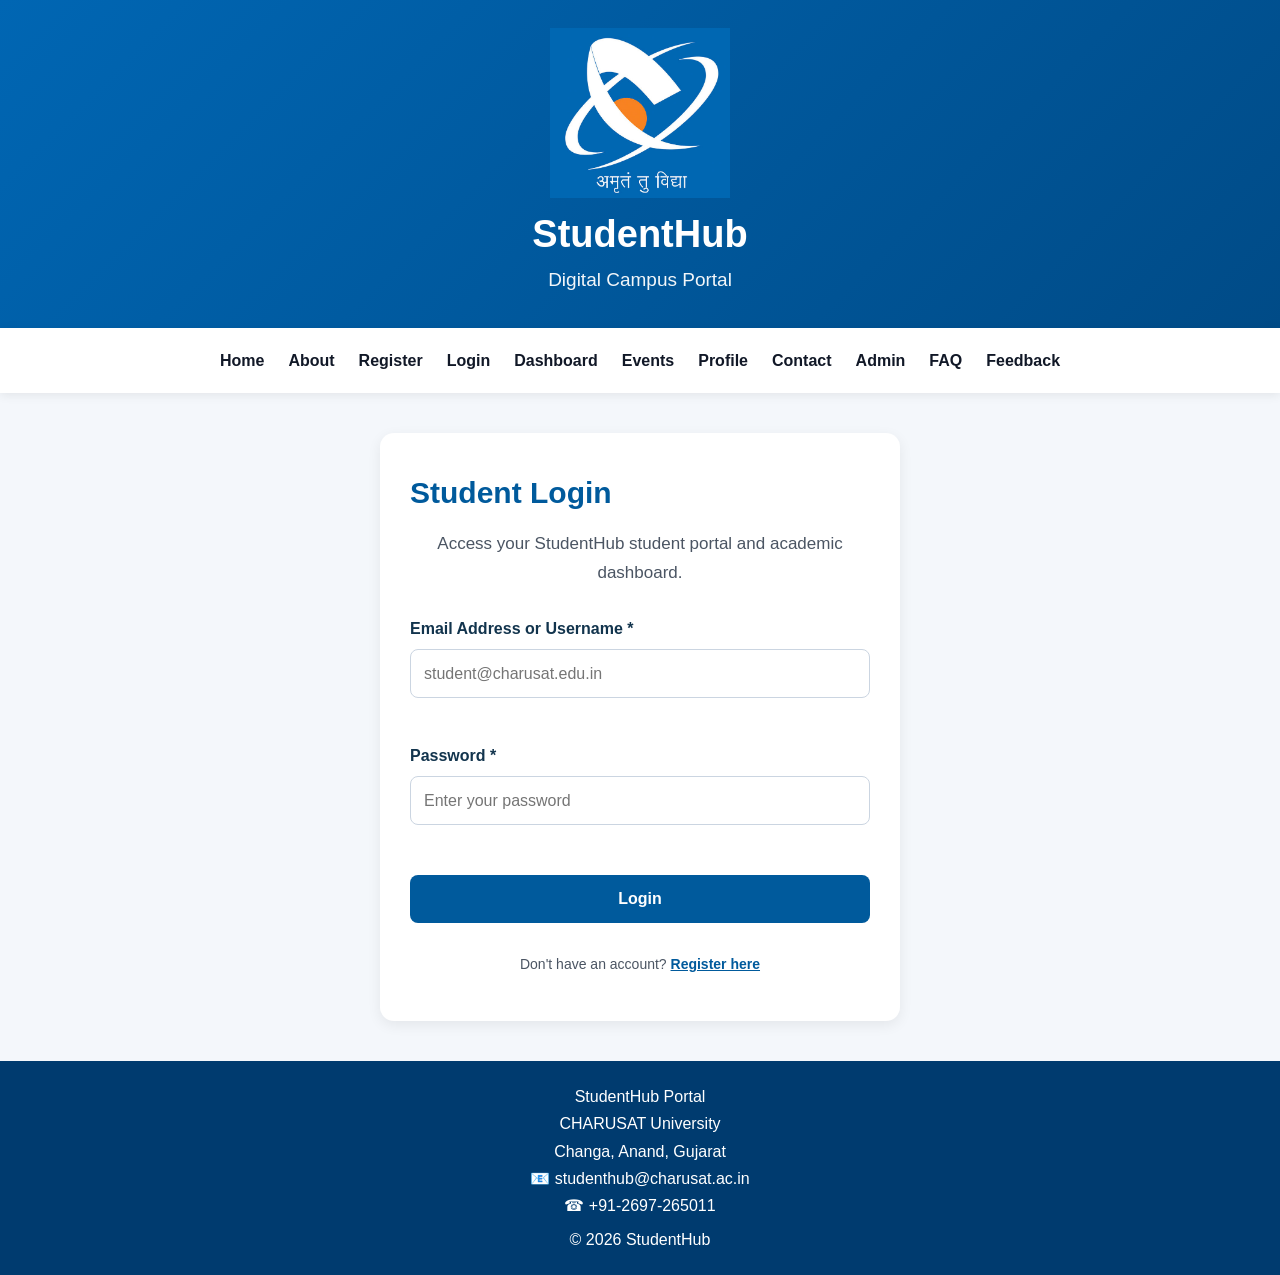
==== pages/login.html @ 66938e15 "Practical 5" ====
<!DOCTYPE html>
<html lang="en">

<head>
    <meta charset="UTF-8">
    <meta name="viewport" content="width=device-width, initial-scale=1.0">

    <title>StudentHub - Student Login</title>

    <link rel="icon"
          type="image/png"
          href="../images/logo.png">

    <link rel="stylesheet"
          href="../css/style.css">

    <link rel="stylesheet"
          href="../css/login.css">
</head>

<body>

    <!-- =========================
         Header
         ========================= -->

    <header>

        <img src="../images/logo.png"
             alt="StudentHub Logo">

        <h1>StudentHub</h1>

        <p>Digital Campus Portal</p>

    </header>


    <!-- =========================
         Navigation
         ========================= -->

    <button id="menuBtn" aria-expanded="false" aria-controls="mainMenu">☰ Menu</button>

    <nav id="mainMenu">

        <ul>
            <li><a href="index.html">Home</a></li>
            <li><a href="about.html">About</a></li>
            <li><a href="register.html">Register</a></li>
            <li><a href="login.html" aria-current="page">Login</a></li>
            <li><a href="dashboard.html">Dashboard</a></li>
            <li><a href="events.html">Events</a></li>
            <li><a href="profile.html">Profile</a></li>
            <li><a href="contact.html">Contact</a></li>
            <li><a href="admin.html">Admin</a></li>
            <li><a href="faq.html">FAQ</a></li>
            <li><a href="feedback.html">Feedback</a></li>
        </ul>

    </nav>


    <!-- =========================
         Main Content - Login
         ========================= -->

    <main>

        <section class="login-section" aria-labelledby="loginHeading">

            <h2 id="loginHeading">Student Login</h2>

            <p>Access your StudentHub student portal and academic dashboard.</p>

            <div id="loginSuccess" class="form-success" role="status" aria-live="polite" style="display:none;"></div>

            <form id="loginForm" novalidate>

                <div class="form-group">
                    <label for="loginEmail">
                        Email Address or Username
                        <span class="required" aria-hidden="true">*</span>
                    </label>

                    <input type="text"
                           id="loginEmail"
                           name="email"
                           required
                           placeholder="student@charusat.edu.in"
                           autocomplete="username">

                    <span id="loginEmailError"
                          class="form-error"
                          role="alert"
                          aria-live="polite"></span>
                </div>

                <div class="form-group">
                    <label for="loginPassword">
                        Password
                        <span class="required" aria-hidden="true">*</span>
                    </label>

                    <input type="password"
                           id="loginPassword"
                           name="password"
                           required
                           placeholder="Enter your password"
                           autocomplete="current-password">

                    <span id="loginPasswordError"
                          class="form-error"
                          role="alert"
                          aria-live="polite"></span>
                </div>

                <button type="submit"
                        class="login-submit"
                        id="loginSubmitBtn">
                    Login
                </button>

                <p class="login-footer-text">
                    Don't have an account? <a href="register.html">Register here</a>
                </p>

            </form>

        </section>

    </main>


    <!-- =========================
         Footer
         ========================= -->

    <footer>

        <address>

            StudentHub Portal<br>
            CHARUSAT University<br>
            Changa, Anand, Gujarat<br>
            📧 studenthub@charusat.ac.in<br>
            ☎ +91-2697-265011

        </address>

        <p>
            © 2026 StudentHub
        </p>

    </footer>


    <!-- JavaScript -->
    <script src="../js/script.js"></script>
    <script src="../js/login.js"></script>

</body>

</html>
---- css/style.css ----
/* =========================================================
   StudentHub - Main Stylesheet
   ========================================================= */

/* =========================
   Reset & Base
   ========================= */

*,
*::before,
*::after {
    box-sizing: border-box;
}

html {
    scroll-behavior: smooth;
}

html,
body {
    width: 100%;
    max-width: 100%;
    overflow-x: hidden;
}

body {
    margin: 0;
    background: #f4f7fb;
    color: #111827;
    font-family: Arial, Helvetica, sans-serif;
    line-height: 1.6;
    transition:
        background-color 0.3s ease,
        color 0.3s ease;
}

button,
a {
    -webkit-tap-highlight-color: transparent;
}

button {
    font-family: inherit;
}

/* =========================
   Header
   ========================= */

header {
    padding: 28px 15px 32px;
    background: linear-gradient(135deg, #0066b3, #004b87);
    color: white;
    text-align: center;
    box-shadow: 0 4px 14px rgba(0, 0, 0, 0.15);
}

header img {
    display: block;
    width: 180px;
    max-width: 35vw;
    height: auto;
    margin: 0 auto 14px;
    transition: transform 0.3s ease;
}

header img:hover {
    transform: scale(1.04);
}

header h1 {
    margin: 5px 0;
    font-size: clamp(28px, 3vw, 38px);
    line-height: 1.2;
}

header p {
    margin: 8px 0 0;
    font-size: clamp(15px, 1.5vw, 19px);
    opacity: 0.95;
}

/* =========================
   Navigation
   ========================= */

nav {
    display: flex;
    justify-content: center;
    align-items: center;
    flex-wrap: wrap;
    gap: 4px;
    padding: 12px 10px;
    background: white;
    box-shadow: 0 2px 10px rgba(0, 0, 0, 0.08);
    position: relative;
    z-index: 50;
}

nav ul {
    display: flex;
    justify-content: center;
    align-items: center;
    flex-wrap: wrap;
    gap: 4px;
    margin: 0;
    padding: 0;
    list-style: none;
}

nav li {
    display: inline;
}

nav a {
    display: inline-block;
    padding: 8px 10px;
    color: #111827;
    text-decoration: none;
    font-weight: bold;
    white-space: nowrap;
    border-radius: 6px;
    transition:
        color 0.25s ease,
        background-color 0.25s ease,
        transform 0.25s ease;
}

nav a:hover {
    color: #005a9c;
    background: #eaf4ff;
    transform: translateY(-1px);
}

nav a:active {
    transform: translateY(0);
}

/* =========================
   Mobile Menu Button
   ========================= */

#menuBtn {
    display: none;
    width: 100%;
    padding: 14px;
    border: none;
    background: #005a9c;
    color: white;
    font-size: 18px;
    font-weight: bold;
    cursor: pointer;
    transition:
        background-color 0.25s ease,
        transform 0.2s ease;
}

#menuBtn:hover {
    background: #004b87;
}

#menuBtn:active {
    transform: scale(0.99);
}

/* =========================
   Main
   ========================= */

main {
    width: 92%;
    max-width: 1100px;
    margin: 35px auto;
}

/* =========================
   Sections / Cards
   ========================= */

section,
article,
aside {
    margin-bottom: 25px;
    padding: 25px;
    background: white;
    border-radius: 14px;
    box-shadow: 0 4px 14px rgba(0, 0, 0, 0.07);
    transition:
        background-color 0.3s ease,
        color 0.3s ease,
        box-shadow 0.3s ease,
        transform 0.3s ease;
}

section {
    padding: 30px;
}

section h2 {
    margin: 10px 0 18px;
    color: #005a9c;
    font-size: clamp(24px, 2.5vw, 30px);
    line-height: 1.3;
}

section p,
article p {
    line-height: 1.7;
}

section p {
    font-size: clamp(15px, 1.4vw, 17px);
}

article h3,
aside h3 {
    margin-top: 0;
    color: #005a9c;
    font-size: 22px;
}

aside ul {
    padding-left: 20px;
}

aside li {
    margin-bottom: 8px;
    line-height: 1.7;
}

/* =========================
   Notification
   ========================= */

#notification {
    display: flex;
    align-items: center;
    justify-content: space-between;
    gap: 12px;

    margin-bottom: 20px;
    padding: 14px 16px;

    background: #fff4df;
    color: #5c3900;

    border-left: 5px solid #ff9800;
    border-radius: 8px;

    font-weight: bold;

    box-shadow: 0 3px 10px rgba(0, 0, 0, 0.06);

    animation: notificationSlide 0.5s ease;
}

#notification span {
    overflow-wrap: anywhere;
}

#closeBtn {
    flex-shrink: 0;

    padding: 5px 10px;

    border: none;
    border-radius: 5px;

    background: transparent;
    color: #5c3900;

    font-size: 16px;
    cursor: pointer;

    transition:
        background-color 0.2s ease,
        color 0.2s ease,
        transform 0.2s ease;
}

#closeBtn:hover {
    background: rgba(255, 152, 0, 0.15);
    color: #d32f2f;
    transform: scale(1.08);
}

@keyframes notificationSlide {
    from {
        opacity: 0;
        transform: translateY(-12px);
    }

    to {
        opacity: 1;
        transform: translateY(0);
    }
}

/* =========================
   General Interactive Buttons
   ========================= */

#themeBtn,
#changeBtn,
#openModalBtn {
    width: 150px;
    min-height: 45px;

    margin: 5px;
    padding: 10px 15px;

    border: 2px solid #005a9c;
    border-radius: 8px;

    background: white;
    color: #005a9c;

    font-size: 12px;
    font-weight: bold;

    cursor: pointer;

    transition:
        background-color 0.25s ease,
        color 0.25s ease,
        border-color 0.25s ease,
        transform 0.2s ease,
        box-shadow 0.25s ease;
}

/* Position only the three welcome buttons */
.welcome-buttons {
    display: flex;
    justify-content: center;
    align-items: center;
    gap: 25px;
    margin: 28px auto 30px;
    flex-wrap: wrap;
}

#themeBtn:hover,
#changeBtn:hover,
#openModalBtn:hover {
    background: #005a9c;
    color: white;
    transform: translateY(-2px);
    box-shadow: 0 5px 12px rgba(0, 90, 156, 0.25);
}

#themeBtn:active,
#changeBtn:active,
#openModalBtn:active {
    transform: translateY(0);
}

/* =========================
   Image Slider
   ========================= */

figure {
    width: 80%;
    max-width: 1000px;
    margin: 25px auto;
    text-align: center;
}

#sliderImage {
    display: block;
    width: 100%;
    height: 500px;
    object-fit: cover;

    border-radius: 12px;

    box-shadow: 0 6px 18px rgba(0, 0, 0, 0.15);

    transition:
        opacity 0.35s ease,
        transform 0.35s ease,
        box-shadow 0.3s ease;
}

#sliderImage:hover {
    transform: scale(1.01);
    box-shadow: 0 8px 22px rgba(0, 0, 0, 0.2);
}

figure figcaption {
    margin-top: 12px;
    color: #4b5563;
    font-size: 18px;
    font-style: italic;
}

.slider-buttons {
    display: flex;
    justify-content: center;
    gap: 15px;

    margin-top: 18px;
    margin-bottom: 20px;
}

.slider-buttons button,
.workshop-card button {
    padding: 11px 20px;

    border: none;
    border-radius: 7px;

    background: #005a9c;
    color: white;

    font-size: 15px;
    font-weight: bold;

    cursor: pointer;

    transition:
        background-color 0.25s ease,
        transform 0.2s ease,
        box-shadow 0.25s ease;
}

.slider-buttons button {
    min-width: 100px;
}

.slider-buttons button:hover,
.workshop-card button:hover {
    background: #004b87;
    transform: translateY(-2px);
    box-shadow: 0 5px 12px rgba(0, 75, 135, 0.25);
}

.slider-buttons button:active,
.workshop-card button:active {
    transform: translateY(0);
}

/* =========================
   FAQ
   ========================= */

#faq {
    margin-top: 40px;
}

.faq-item {
    margin-bottom: 15px;
}

.faq-item button {
    width: 100%;
    padding: 16px 20px;

    border: none;
    border-radius: 8px;

    background: #eef5fb;
    color: #12344d;

    font-size: 16px;
    font-weight: bold;
    text-align: left;

    cursor: pointer;

    transition:
        background-color 0.25s ease,
        color 0.25s ease,
        transform 0.2s ease;
}

.faq-item button:hover {
    background: #dcecf9;
    transform: translateY(-2px);
}

.faq-item button:active {
    transform: translateY(0);
}

.faq-item div[id^="faqAnswer"] {
    display: none;

    padding: 15px 20px;

    background: #f8f9fa;
    color: #374151;

    border: 1px solid #d9dee5;
    border-radius: 0 0 8px 8px;

    line-height: 1.6;

    animation: faqOpen 0.25s ease;
}

@keyframes faqOpen {
    from {
        opacity: 0;
        transform: translateY(-4px);
    }

    to {
        opacity: 1;
        transform: translateY(0);
    }
}

/* =========================
   Workshop
   ========================= */

#workshop {
    padding: 25px;
}

.workshop-card {
    margin-top: 20px;
    padding: 25px;

    background: #f8fbff;

    border: 1px solid #dceaf7;
    border-radius: 12px;

    box-shadow: 0 4px 12px rgba(0, 0, 0, 0.08);

    transition:
        transform 0.3s ease,
        box-shadow 0.3s ease,
        background-color 0.3s ease;
}

.workshop-card:hover {
    transform: translateY(-5px);
    box-shadow: 0 9px 22px rgba(0, 0, 0, 0.12);
}

.workshop-card h3 {
    margin-top: 0;
    color: #1f5a9d;
}

.workshop-card p {
    line-height: 1.7;
}

.workshop-card button {
    font-size: 16px;
}

/* =========================
   Quick Links
   ========================= */

aside a {
    color: #0056b3;
    text-decoration: none;
    transition:
        color 0.2s ease,
        padding-left 0.2s ease;
}

aside a:hover {
    color: #003b6f;
    padding-left: 4px;
    text-decoration: underline;
}

/* =========================
   Modal
   ========================= */

.modal {
    display: none;

    position: fixed;
    inset: 0;

    width: 100%;
    height: 100%;

    padding: 20px;

    background: rgba(0, 0, 0, 0.65);

    z-index: 1000;

    overflow-y: auto;
}

.modal-content {
    position: relative;

    width: 50%;
    max-width: 600px;

    margin: 10% auto;
    padding: 30px;

    background: white;
    color: #111827;

    border-radius: 12px;

    text-align: center;

    box-shadow: 0 15px 40px rgba(0, 0, 0, 0.3);

    animation: modalOpen 0.3s ease;
}

.modal-content h2 {
    margin-top: 0;
    color: #005a9c;
}

.modal-content p {
    line-height: 1.7;
}

@keyframes modalOpen {
    from {
        opacity: 0;
        transform: translateY(-25px) scale(0.97);
    }

    to {
        opacity: 1;
        transform: translateY(0) scale(1);
    }
}

#closeModal {
    position: absolute;
    border: none;
    background: transparent;
    padding: 4px;
    top: 10px;
    right: 18px;

    font-size: 30px;
    font-weight: bold;

    color: #d32f2f;

    cursor: pointer;

    transition:
        color 0.2s ease,
        transform 0.2s ease;
}

#closeModal:hover {
    color: #b71c1c;
    transform: rotate(90deg);
}

/* =========================
   Footer
   ========================= */

footer {
    margin-top: 40px;
    padding: 22px 10px;

    background: #003b6f;
    color: white;

    text-align: center;
}

footer address {
    line-height: 1.7;
    font-style: normal;
}

footer p {
    margin: 8px 0 0;
}

/* =========================================================
   Dark Mode
   ========================================================= */

body.dark {
    background: #0f1115;
    color: #f5f5f5;
}

body.dark header {
    background: linear-gradient(135deg, #111827, #1f2937);
}

body.dark nav {
    background: #181a1f;
}

body.dark nav a {
    color: #f5f5f5;
}

body.dark nav a:hover {
    background: #252a33;
    color: #64b5f6;
}

body.dark section,
body.dark article,
body.dark aside {
    background: #1b1e24;
    color: #f5f5f5;
    box-shadow: 0 4px 14px rgba(0, 0, 0, 0.3);
}

body.dark section h2,
body.dark article h3,
body.dark aside h3 {
    color: #64b5f6;
}

body.dark #notification {
    background: #332b1d;
    color: #ffd180;
    border-left-color: #ff9800;
}

body.dark #closeBtn {
    color: #ffd180;
}

body.dark #closeBtn:hover {
    background: rgba(255, 152, 0, 0.15);
    color: #ff6b6b;
}

body.dark #themeBtn,
body.dark #changeBtn,
body.dark #openModalBtn {
    background: #252a33;
    color: #9dccff;
    border-color: #4d9bd6;
}

body.dark #themeBtn:hover,
body.dark #changeBtn:hover,
body.dark #openModalBtn:hover {
    background: #4d9bd6;
    color: #101010;
}

body.dark .workshop-card {
    background: #242831;
    color: #f5f5f5;
    border-color: #3c424d;
}

body.dark .workshop-card h3 {
    color: #8ab4f8;
}

body.dark .workshop-card p {
    color: #e5e7eb;
}

body.dark aside a {
    color: #66b2ff;
}

body.dark aside a:hover {
    color: #9dccff;
}

body.dark .faq-item button {
    background: #292d35;
    color: white;
}

body.dark .faq-item button:hover {
    background: #343944;
}

body.dark [id^="faqAnswer"] {
    background: #24272e;
    color: #f5f5f5;
    border-color: #414650;
}

body.dark figure figcaption {
    color: #d1d5db;
}

body.dark .modal-content {
    background: #1e2229;
    color: white;
}

body.dark .modal-content h2 {
    color: #8ab4f8;
}

body.dark footer {
    background: #080a0d;
}

/* =========================================================
   Responsive Navigation
   ========================================================= */

@media (max-width: 768px) {
    #menuBtn {
        display: block;
    }

    #mainMenu {
        display: none;
        width: 100%;
        padding: 10px 0;
    }

    #mainMenu.active {
        display: flex;
        flex-direction: column;
    }

    #mainMenu ul {
        flex-direction: column;
        width: 100%;
        gap: 2px;
    }

    #mainMenu li {
        width: 100%;
        text-align: center;
    }

    #mainMenu a {
        display: block;
        width: 100%;
        padding: 10px 16px;
    }
}

body.dark #menuBtn {
    background: #181a1f;
    color: #64b5f6;
    border-bottom: 1px solid #2d333b;
}

body.dark #menuBtn:hover {
    background: #252a33;
}
---- css/login.css ----
/* =========================================================
   StudentHub - Student Login Stylesheet
   css/login.css
   ========================================================= */

.login-section {
    max-width: 520px;
    margin: 40px auto;
}

.login-section > p {
    text-align: center;
    margin-bottom: 28px;
    color: #4b5563;
}

#loginForm {
    display: grid;
    gap: 18px;
    max-width: 460px;
    margin: 0 auto;
}

.login-section .form-group {
    display: flex;
    flex-direction: column;
    gap: 7px;
}

.login-section .form-group label {
    font-weight: bold;
    color: #12344d;
}

.login-section input[type="text"],
.login-section input[type="email"],
.login-section input[type="password"] {
    width: 100%;
    min-height: 46px;
    padding: 11px 13px;
    border: 1px solid #cbd5e1;
    border-radius: 8px;
    background: #ffffff;
    color: #111827;
    font: inherit;
    transition:
        border-color 0.2s ease,
        box-shadow 0.2s ease,
        background-color 0.2s ease;
}

.login-section input:focus {
    outline: 3px solid rgba(0, 90, 156, 0.18);
    border-color: #005a9c;
}

.login-section input[aria-invalid="true"] {
    border-color: #d32f2f;
    box-shadow: 0 0 0 2px rgba(211, 47, 47, 0.15);
}

.login-section .form-error {
    min-height: 20px;
    color: #d32f2f;
    font-size: 14px;
    font-weight: bold;
}

.login-section .form-success {
    min-height: 24px;
    margin: 0;
    color: #167a3f;
    font-weight: bold;
    text-align: center;
}

.login-submit {
    min-height: 48px;
    margin-top: 5px;
    padding: 12px 20px;
    border: none;
    border-radius: 8px;
    background: #005a9c;
    color: white;
    font-size: 16px;
    font-weight: bold;
    cursor: pointer;
    transition:
        background-color 0.25s ease,
        transform 0.2s ease,
        box-shadow 0.25s ease;
}

.login-submit:hover {
    background: #004b87;
    transform: translateY(-2px);
    box-shadow: 0 5px 12px rgba(0, 75, 135, 0.25);
}

.login-submit:active {
    transform: translateY(0);
}

.login-footer-text {
    text-align: center;
    margin-top: 12px;
    font-size: 14px;
    color: #4b5563;
}

.login-footer-text a {
    color: #005a9c;
    font-weight: bold;
    text-decoration: underline;
}

/* Dark Mode for Login */
body.dark .login-section {
    color: #f5f5f5;
}

body.dark .login-section > p,
body.dark .login-footer-text {
    color: #9ca3af;
}

body.dark .login-section .form-group label {
    color: #e5e7eb;
}

body.dark .login-section input[type="text"],
body.dark .login-section input[type="email"],
body.dark .login-section input[type="password"] {
    background: #242831;
    color: #f5f5f5;
    border-color: #4b5563;
}

body.dark .login-section input:focus {
    border-color: #64b5f6;
    outline-color: rgba(100, 181, 246, 0.2);
}

body.dark .login-footer-text a {
    color: #8ab4f8;
}

body.dark .login-section .form-error {
    color: #f87171;
}

body.dark .login-section .form-success {
    color: #4ade80;
}

@media (max-width: 600px) {
    .login-section {
        padding: 20px;
    }
}
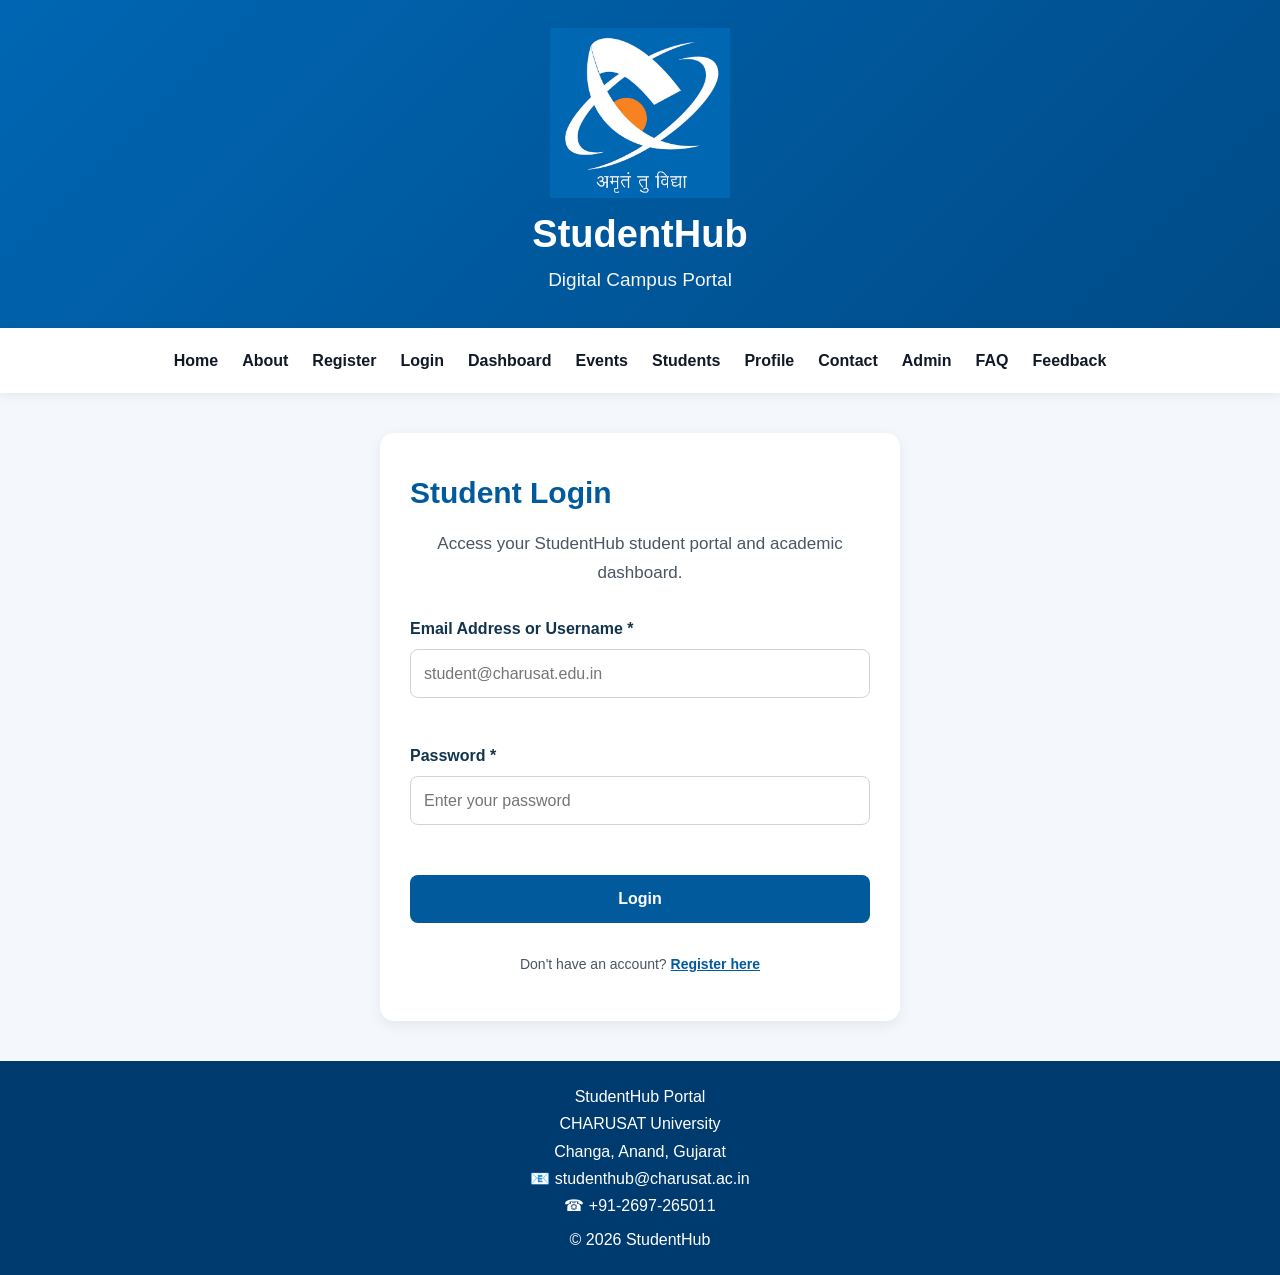
==== commit 5e8233f0: "Practical 6" ====
--- a/pages/login.html
+++ b/pages/login.html
@@ -51,6 +51,7 @@
             <li><a href="login.html" aria-current="page">Login</a></li>
             <li><a href="dashboard.html">Dashboard</a></li>
             <li><a href="events.html">Events</a></li>
+            <li><a href="student.html">Students</a></li>
             <li><a href="profile.html">Profile</a></li>
             <li><a href="contact.html">Contact</a></li>
             <li><a href="admin.html">Admin</a></li>
